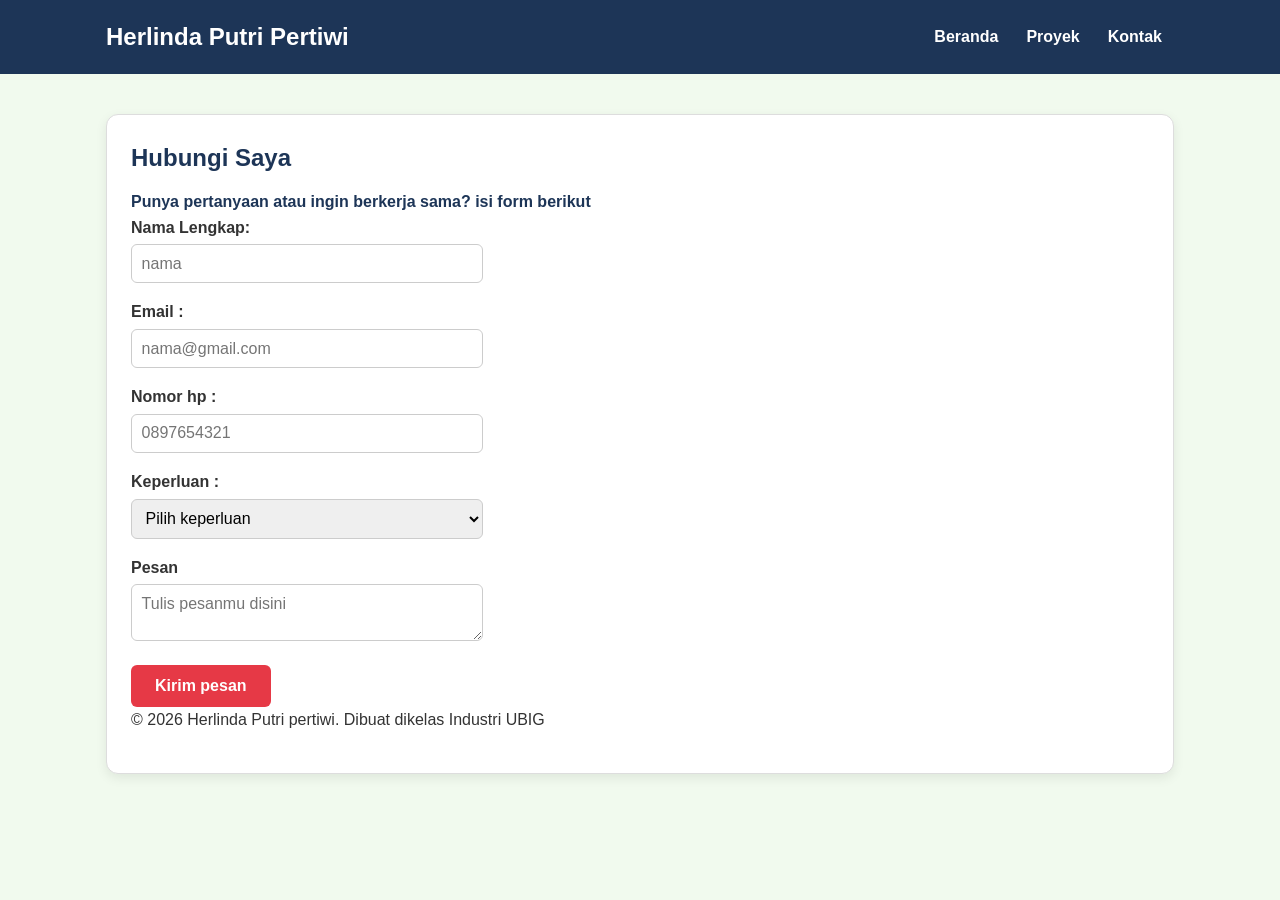
==== kontak.html @ a759b9e3 "feat: Kelas Industri vl" ====
<!DOCTYPE html>
<html lang="en">
<head>
    <meta charset="UTF-8">
    <meta name="viewport" content="width=device-width, initial-scale=1.0">
    <title>herlinda</title>
    <link rel="stylesheet" href="css/style.css">
</head>
<body>
    <header>
        <div class="container navbar">
        <h1>Herlinda Putri Pertiwi</h1>
    
        <nav>
      <ul>
        <li><a href="index.html">Beranda</a></li>
        <li><a href="proyek.html">Proyek</a></li>
        <li><a href="kontak.html">Kontak</a></li>
      </ul>
    </nav>
    </div>
    </header>
    <main>
        <div class="container">
        <section class="kartu">
            <h2>Hubungi Saya</h2>
            <h4>Punya pertanyaan atau ingin berkerja sama? isi form berikut</h4>
    </nav>
            <form>
                <p><label for="nama">Nama Lengkap:</label><br>
                <input type="text" id="nama"name="nama"placeholder="nama"required>
            </p>
            <p>
                <label for="email">Email :</label><br>
                <input type="email" name="email" id="email" placeholder="nama@gmail.com"required>
            </p>
            <p>
                <label for="hp">Nomor hp :</label><br>
                <input type="tel" name="hp" id="hp"placeholder="0897654321"required>
            </p>
            <p>
                <label for="keperluan">Keperluan :</label><br>
                <select name="keperluan" id="keperluan"requreid>
                    <option value="">Pilih keperluan</option>
                    <option value="bertanya">Bertanya</option>
                    <option value="kerjasama">Kerja sama proyek</option>
                    <option value="lainnya">Lainnya</option>
                </select>
            </p>
            <p>
                <label for="pesan">Pesan</label><br>
                <textarea name="pesan" id="pesan"row="5" cols="40"placeholder="Tulis pesanmu disini"required></textarea>
            </p>
            <button type="submit">Kirim pesan</button>
           </form>
           <p>&copy; 2026 Herlinda Putri pertiwi. Dibuat dikelas Industri UBIG</p>
        </section>
        </div>
    </main>

</body>
</html>
---- css/style.css ----
:root {
  --primary-color: #1d3557;
  --secondary-color: #457b9d;
  --accent-color: #e63946;
  --bg-color: #f1faee;
  --text-color: #333333;
  --white: #ffffff;
  --transition-speed: 0.3s ease;
}

* {
  box-sizing: border-box;
  margin: 0;
}
img{
  max-width: 100%;
  height: auto;
}

body {
  font-family: "Inter", Arial, sans-serif;
  font-size: 1rem;
  line-height: 1.6;
  color: #333333;
  background-color: #f1faee;
}
h1,
h2,
h3,
h4 {
  font-family: "Poppins", Arial, sans-serif;
  color: #1d3557;
}
h2{
  margin-bottom: 0.75rem;
}
p, ul, ol{
  margin-bottom: 1rem;
}
a {
  color:#e63946;
}
.container{
  max-width: 1100px;
  margin: 0 auto;
  padding: 0 1rem;
}

header {
  background-color: #1d3557;
  color: #ffffff;
  padding: 1rem 0;
}
header h1 {
  color: #ffffff;
  font-size: 1.5rem;
}
.navbar {
  display: flex;
  flex-wrap: wrap;
  justify-content: space-between;
  align-items: center;
  gap: 0.5rem;
}
nav ul{
  display:flex;
  gap: 0.25rem;
  padding:0;
  margin: 0;
  list-style:none;
}

nav a {
  display: inline-block;
  padding: 0.5rem 0.75rem;
  border-radius: 6px;
  color:var(--white);
  font-weight: 600;
  text-decoration: none;
}
.menu-laptop{
  display: none;
}
.menu-ponsel summary {
  padding:0.5rem 0.75rem ;
  color: var(--white);
  background-color: var(--secondary-color);
  border-radius: 6px;
  font-weight:600 ;
  cursor: pointer;
  list-style: none;
}
.menu-ponsel ul {
  flex-direction: column;
  margin-top: 0.5rem;
  background-color: var(--primary-color);
  padding: 0.5rem;
  border-radius: 6px;
}
main {
  padding: 1.5rem 0;
}
.hero{
  display: flex;
  flex-direction: column;
  align-items: center;
  gap:1.5rem;
  padding: 1rem 0 2rem;
  text-align: center;
}
.hero img{
  border: 4px solid #e63946;
  border-radius: 50%;
}
.hero h2{
  font-size: 2rem;
}
.tombol{
  display: inline-block;
  padding: 0.75rem 1.5rem;
  border-radius: 6px;
  background-color: #e63946;
  color: #ffffff;
  font-weight: 600;
  text-decoration: none;
}

.kartu {
  background-color:var(--white);
  padding: 1.5rem;
  margin-bottom: 1.5rem;
  border: 1px solid #dddddd;
  border-radius: 12px;
  box-shadow: 0 4px 12px rgba(0, 0, 0,  0.08);
}

.daftar-kartu{
  display: flex;
  flex-wrap: wrap;
  gap:1.5rem;
  margin-bottom: 2rem;
}
.daftar-kartu .kartu{
  flex: 1 1 100%;
  margin-bottom: 0;
}

article img {
  border-radius: 8px;
  border: 1px solid #dddddd;
}

table {
  border-collapse: collapse;
}

caption{
  font-weight: 600;
  text-align: left;
  margin-bottom: 0.5rem;
}
th,
td {
  border: 1px solid #cccccc;
  padding: 0.5rem 0.75rem;
  text-align: left;
}
th {
  background-color: #1d3557;
  color: #ffffff;
}
label{
  font-weight: 600;
}
input,
select,
textarea {
  width: 100%;
  max-width: 22rem;
  padding: 0.6rem;
  margin-top: 0.25rem;
  border: 1px solid #cccccc;
  border-radius: 6px;
  font-family: inherit;
  font-size: 1rem;
}

button {
  padding: 0.75rem 1.5rem;
  border: none;
  border-radius: 6px;
  background-color: #e63946;
  color: #ffffff;
  font-family: inherit;
  font-size: 1rem;
  font-weight: 600;
  cursor: pointer;
}
footer {
  background-color: #1d3557;
  color: #f1faee;
  text-align: center;
  padding: 2.5rem 1.5rem;
  margin-top: 3rem;
}
footer p{
 margin-bottom: 0.25rem;
}
footer a {
  color: #ffffff;
}
@media(min-width: 768px){
  .menu-laptop{
    display: block;
  }
  .menu-ponsel {
    display: none;
  }
  .hero{
    flex-direction: row;
    padding: 2rem 0 3rem;
    text-align: left;
  }
  .hero img{
    width: 180px;
    height: 180px;
  }
  .daftar-kartu .kartu{
    flex: 1 1 280px;
  }
  .kartu{
    padding: 1.5rem;
  }
}
@media( min-width:1024px){
  main{
    padding: 2.5rem 0;
  }
  .hero{
    gap: 3rem;
  }
  .hero h2{
    font-size: 2.75rem;
  }
}
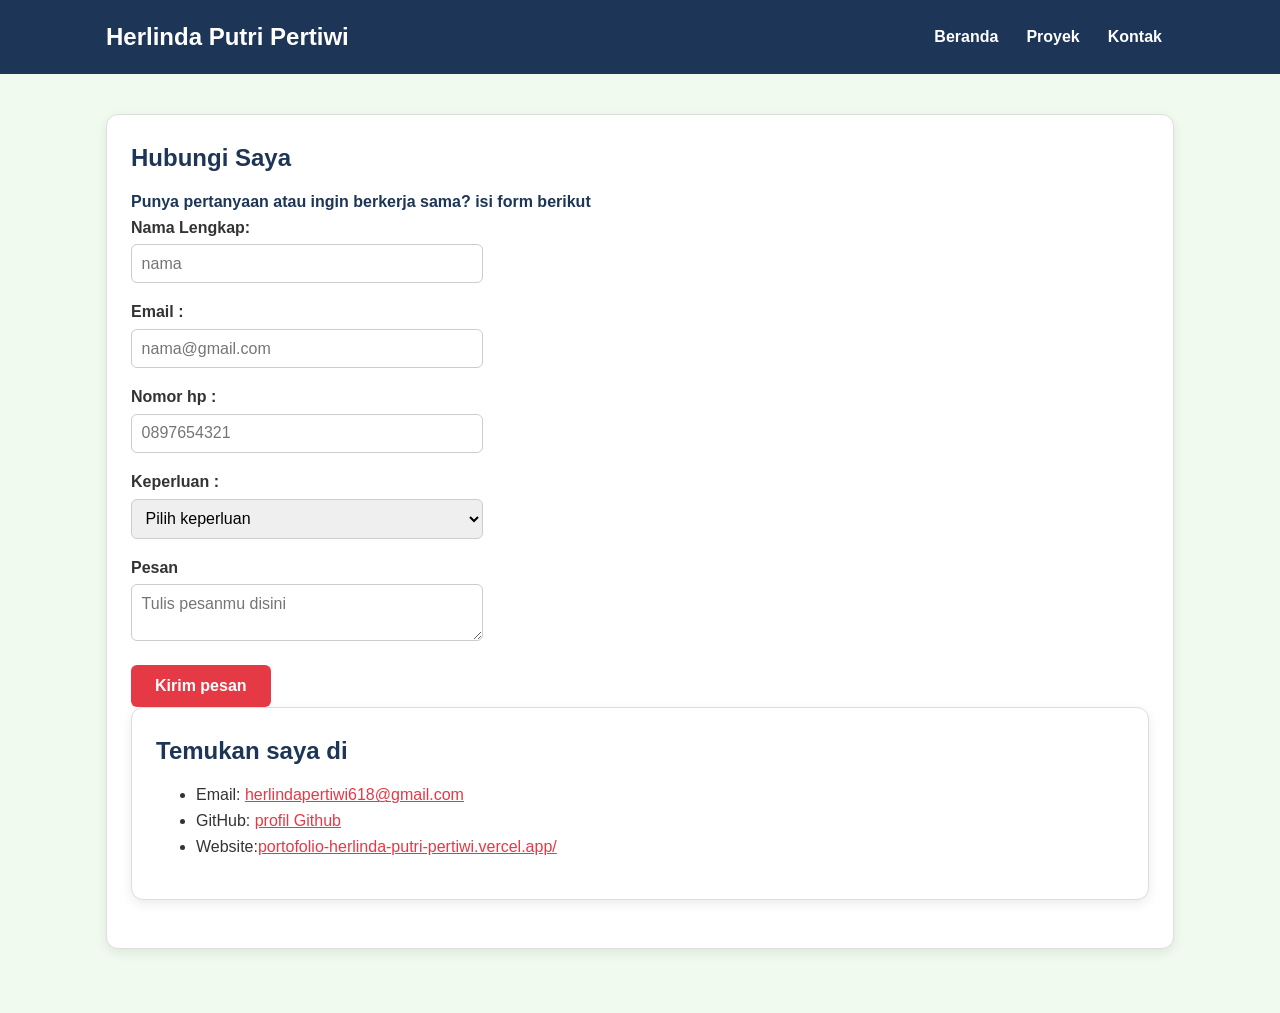
==== commit 50989fec: "feat: tambah kartu media sosial di halaman kontak" ====
--- a/kontak.html
+++ b/kontak.html
@@ -53,7 +53,14 @@
             </p>
             <button type="submit">Kirim pesan</button>
            </form>
-           <p>&copy; 2026 Herlinda Putri pertiwi. Dibuat dikelas Industri UBIG</p>
+        <section class="kartu">
+           <h2>Temukan saya di</h2>
+    <ul>
+       <li> Email: <a href="mailto:herlindapertiwi618@gmail.com">herlindapertiwi618@gmail.com</a> </li>
+       <li> GitHub: <a href="https://github.com/Herlindapertiwi-spec" target="_blank""> profil Github</a> </li>
+       <li> Website:<a href="https://portofolio-herlinda-putri-pertiwi.vercel.app">portofolio-herlinda-putri-pertiwi.vercel.app/</a> </li>
+        
+        </ul>
         </section>
         </div>
     </main>
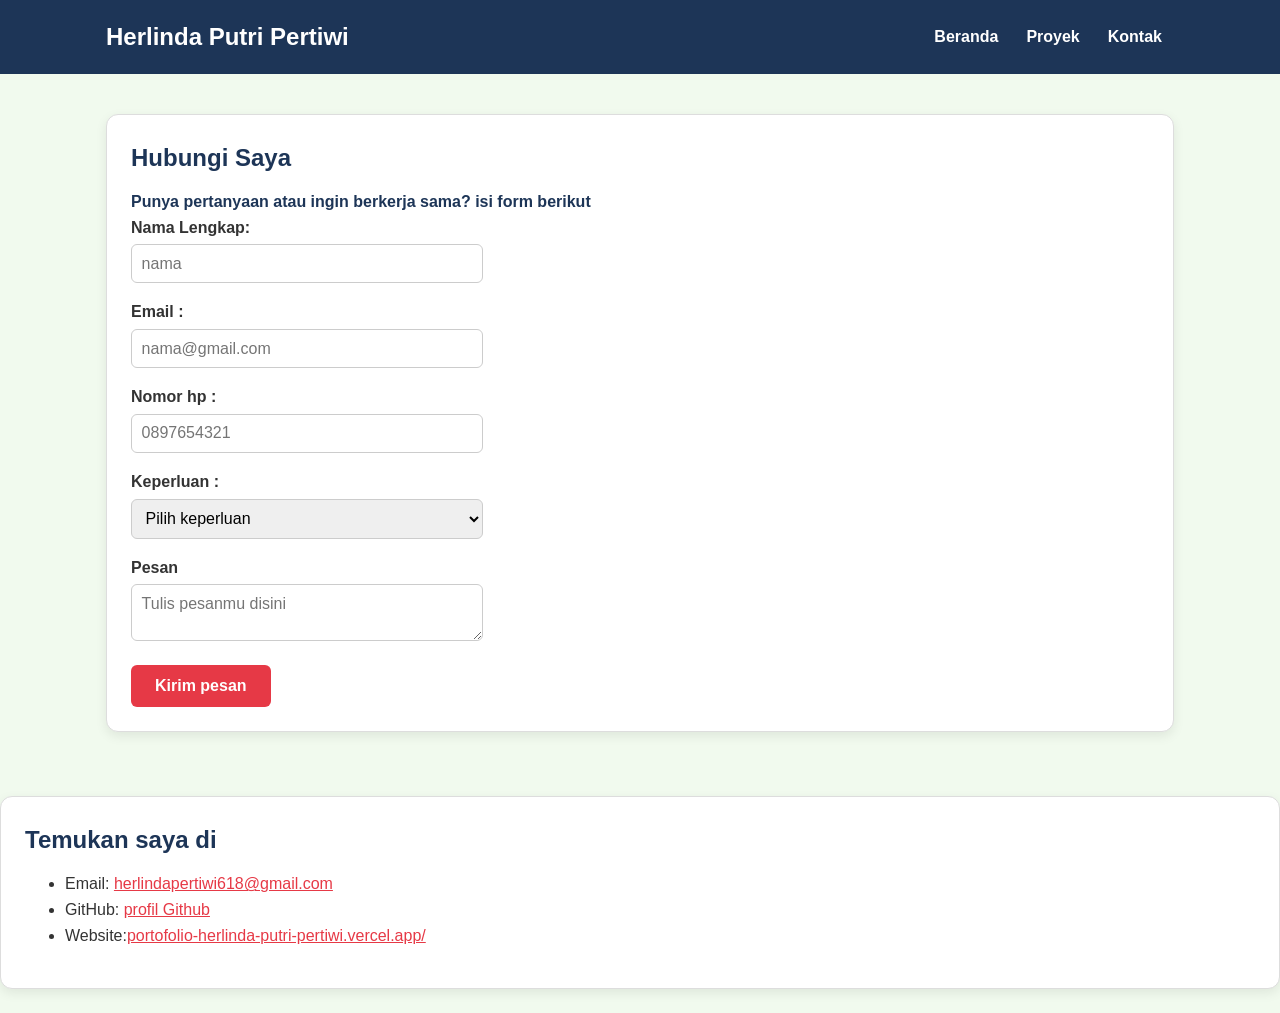
==== commit 1ad07881: "feat: tambah kartu media sosial di halaman kontak" ====
--- a/kontak.html
+++ b/kontak.html
@@ -53,7 +53,10 @@
             </p>
             <button type="submit">Kirim pesan</button>
            </form>
-        <section class="kartu">
+        </section>
+        </div>
+    </main>
+      <section class="kartu">
            <h2>Temukan saya di</h2>
     <ul>
        <li> Email: <a href="mailto:herlindapertiwi618@gmail.com">herlindapertiwi618@gmail.com</a> </li>
@@ -62,8 +65,5 @@
         
         </ul>
         </section>
-        </div>
-    </main>
-
 </body>
 </html>
